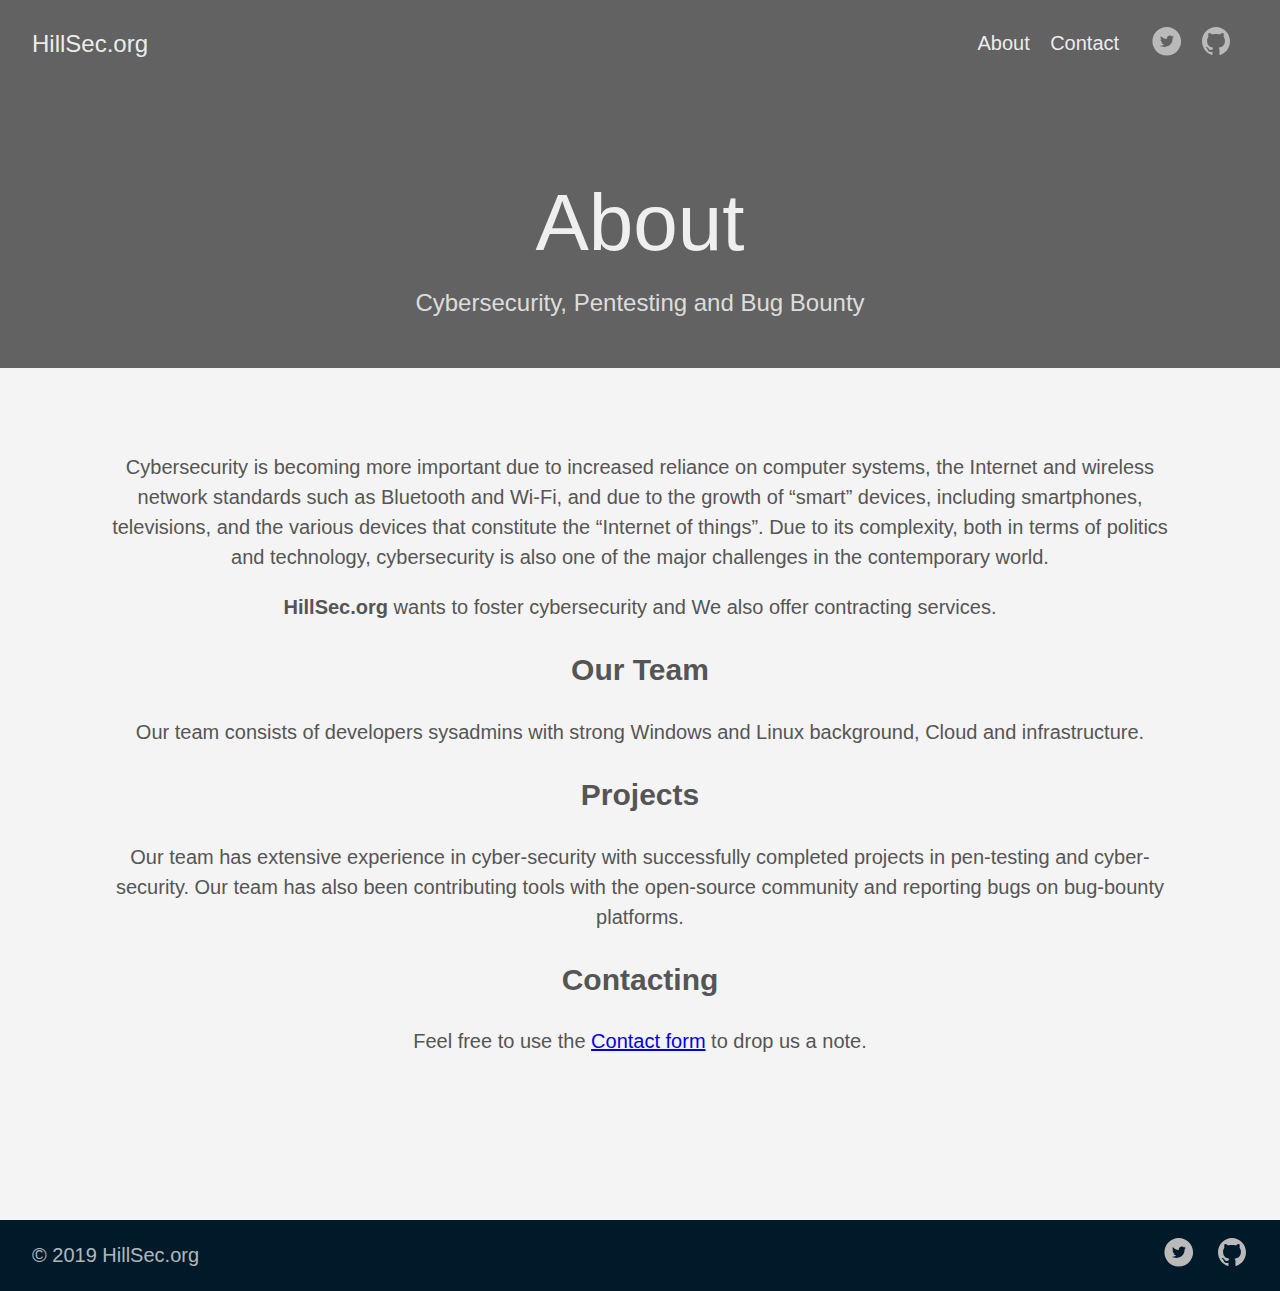
==== about/index.html @ 382a722b "More updates" ====
<!DOCTYPE html>
<html lang="en-us">
  <head>
    <meta charset="utf-8">
    <meta http-equiv="X-UA-Compatible" content="IE=edge,chrome=1">
    
    <title>HillSec.org  | About</title>
    <meta name="HandheldFriendly" content="True">
    <meta name="MobileOptimized" content="320">

    <meta name="viewport" content="width=device-width,minimum-scale=1">
    <meta name="generator" content="Hugo 0.55.6" />
    
    
      <META NAME="ROBOTS" CONTENT="NOINDEX, NOFOLLOW">
    

    
    
      <link href="/dist/css/app.d98f2eb6bcd1eaedb7edf166bd16af26.css" rel="stylesheet">
    

    
      <link rel="stylesheet" href="/css/custom.css">
    

    
      
    

    
      <link href="https://www.hillsec.com/about/index.xml" rel="alternate" type="application/rss+xml" title="HillSec.org" />
      <link href="https://www.hillsec.com/about/index.xml" rel="feed" type="application/rss+xml" title="HillSec.org" />
    

    <meta property="og:title" content="About" />
<meta property="og:description" content="Cybersecurity, Pentesting and Bug Bounty" />
<meta property="og:type" content="website" />
<meta property="og:url" content="https://www.hillsec.com/about/" />

<meta property="og:updated_time" content="2019-07-02T13:25:48-06:00"/>

<meta itemprop="name" content="About">
<meta itemprop="description" content="Cybersecurity, Pentesting and Bug Bounty">

<meta name="twitter:card" content="summary"/>
<meta name="twitter:title" content="About"/>
<meta name="twitter:description" content="Cybersecurity, Pentesting and Bug Bounty"/>

  </head>

  <body class="ma0 helvetica bg-near-white">

    

  
  
  <header class="cover bg-top" style="background-image: url('https://www.hillsec.com/images/hillsec-head.jpg');">
    <div class="bg-black-60">
      <nav class="pv3 ph3 ph4-ns" role="navigation">
  <div class="flex-l justify-between items-center center">
    <a href="https://www.hillsec.com" class="f3 fw2 hover-white no-underline white-90 dib">
      HillSec.org
    </a>
    <div class="flex-l items-center">
      

      
        <ul class="pl0 mr3">
          
          <li class="list f5 f4-ns fw4 dib pr3">
            <a class="hover-white no-underline white-90" href="/about/" title="About page">
              About
            </a>
          </li>
          
          <li class="list f5 f4-ns fw4 dib pr3">
            <a class="hover-white no-underline white-90" href="/contact/" title="Contact page">
              Contact
            </a>
          </li>
          
        </ul>
      
      



<a href="https://twitter.com/hillsec" target="_blank" class="link-transition twitter link dib z-999 pt3 pt0-l mr1" title="Twitter link" rel="noopener" aria-label="follow on Twitter——Opens in a new window">
  <svg height="32px"  style="enable-background:new 0 0 67 67;" version="1.1" viewBox="0 0 67 67" width="32px" xml:space="preserve" xmlns="http://www.w3.org/2000/svg" xmlns:xlink="http://www.w3.org/1999/xlink"><path d="M37.167,22.283c-2.619,0.953-4.274,3.411-4.086,6.101  l0.063,1.038l-1.048-0.127c-3.813-0.487-7.145-2.139-9.974-4.915l-1.383-1.377l-0.356,1.017c-0.754,2.267-0.272,4.661,1.299,6.271  c0.838,0.89,0.649,1.017-0.796,0.487c-0.503-0.169-0.943-0.296-0.985-0.233c-0.146,0.149,0.356,2.076,0.754,2.839  c0.545,1.06,1.655,2.097,2.871,2.712l1.027,0.487l-1.215,0.021c-1.173,0-1.215,0.021-1.089,0.467  c0.419,1.377,2.074,2.839,3.918,3.475l1.299,0.444l-1.131,0.678c-1.676,0.976-3.646,1.526-5.616,1.568  C19.775,43.256,19,43.341,19,43.405c0,0.211,2.557,1.397,4.044,1.864c4.463,1.377,9.765,0.783,13.746-1.568  c2.829-1.673,5.657-5,6.978-8.221c0.713-1.716,1.425-4.851,1.425-6.354c0-0.975,0.063-1.102,1.236-2.267  c0.692-0.678,1.341-1.419,1.467-1.631c0.21-0.403,0.188-0.403-0.88-0.043c-1.781,0.636-2.033,0.551-1.152-0.402  c0.649-0.678,1.425-1.907,1.425-2.267c0-0.063-0.314,0.042-0.671,0.233c-0.377,0.212-1.215,0.53-1.844,0.72l-1.131,0.361l-1.027-0.7  c-0.566-0.381-1.361-0.805-1.781-0.932C39.766,21.902,38.131,21.944,37.167,22.283z M33,64C16.432,64,3,50.569,3,34S16.432,4,33,4  s30,13.431,30,30S49.568,64,33,64z" style="fill-rule:evenodd;clip-rule:evenodd;fill:;"/></svg>

<span class="new-window"><svg  height="8px"  style="enable-background:new 0 0 1000 1000;" version="1.1" viewBox="0 0 1000 1000" width="8px" xml:space="preserve" xmlns="http://www.w3.org/2000/svg" xmlns:xlink="http://www.w3.org/1999/xlink" >
<path d="M598 128h298v298h-86v-152l-418 418-60-60 418-418h-152v-86zM810 810v-298h86v298c0 46-40 86-86 86h-596c-48 0-86-40-86-86v-596c0-46 38-86 86-86h298v86h-298v596h596z" style="fill-rule:evenodd;clip-rule:evenodd;fill:;"/>
</svg>
</span></a>





<a href="https://www.github.com/hillsec" target="_blank" class="link-transition github link dib z-999 pt3 pt0-l mr1" title="Github link" rel="noopener" aria-label="follow on Github——Opens in a new window">
  <svg  height="32px"  style="enable-background:new 0 0 512 512;" version="1.1" viewBox="0 0 512 512" width="32px" xml:space="preserve" xmlns="http://www.w3.org/2000/svg" xmlns:xlink="http://www.w3.org/1999/xlink" >
  <path d="M256,32C132.3,32,32,134.8,32,261.7c0,101.5,64.2,187.5,153.2,217.9c11.2,2.1,15.3-5,15.3-11.1   c0-5.5-0.2-19.9-0.3-39.1c-62.3,13.9-75.5-30.8-75.5-30.8c-10.2-26.5-24.9-33.6-24.9-33.6c-20.3-14.3,1.5-14,1.5-14   c22.5,1.6,34.3,23.7,34.3,23.7c20,35.1,52.4,25,65.2,19.1c2-14.8,7.8-25,14.2-30.7c-49.7-5.8-102-25.5-102-113.5   c0-25.1,8.7-45.6,23-61.6c-2.3-5.8-10-29.2,2.2-60.8c0,0,18.8-6.2,61.6,23.5c17.9-5.1,37-7.6,56.1-7.7c19,0.1,38.2,2.6,56.1,7.7   c42.8-29.7,61.5-23.5,61.5-23.5c12.2,31.6,4.5,55,2.2,60.8c14.3,16.1,23,36.6,23,61.6c0,88.2-52.4,107.6-102.3,113.3   c8,7.1,15.2,21.1,15.2,42.5c0,30.7-0.3,55.5-0.3,63c0,6.1,4,13.3,15.4,11C415.9,449.1,480,363.1,480,261.7   C480,134.8,379.7,32,256,32z"/>
</svg>

<span class="new-window"><svg  height="8px"  style="enable-background:new 0 0 1000 1000;" version="1.1" viewBox="0 0 1000 1000" width="8px" xml:space="preserve" xmlns="http://www.w3.org/2000/svg" xmlns:xlink="http://www.w3.org/1999/xlink" >
<path d="M598 128h298v298h-86v-152l-418 418-60-60 418-418h-152v-86zM810 810v-298h86v298c0 46-40 86-86 86h-596c-48 0-86-40-86-86v-596c0-46 38-86 86-86h298v86h-298v596h596z" style="fill-rule:evenodd;clip-rule:evenodd;fill:;"/>
</svg>
</span></a>





    </div>
  </div>
</nav>

      <div class="tc-l pv4 ph3 ph4-ns">
        <h1 class="f2 f-subheadline-l fw2 white-90 mb0 lh-title">
          About
        </h1>
        
          <h2 class="fw1 f5 f3-l white-80 measure-wide-l center mt3">
            Cybersecurity, Pentesting and Bug Bounty
          </h2>
        
      </div>
    </div>
  </header>


    <main class="pb3" role="main">
      
  <article class="pa3 pa4-ns nested-copy-line-height nested-img">
    <section class="cf ph3 ph5-l pv3 pv4-l f4 tc-l center measure-wide lh-copy mid-gray">

<p>Cybersecurity is becoming more important due to increased reliance on computer systems, the Internet and wireless network standards such as Bluetooth and Wi-Fi, and due to the growth of &ldquo;smart&rdquo; devices, including smartphones, televisions, and the various devices that constitute the &ldquo;Internet of things&rdquo;. Due to its complexity, both in terms of politics and technology, cybersecurity is also one of the major challenges in the contemporary world.</p>

<p><strong>HillSec.org</strong> wants to foster cybersecurity and We also offer contracting services.</p>

<h2 id="our-team">Our Team</h2>

<p>Our team consists of developers sysadmins with strong Windows and Linux background, Cloud and infrastructure.</p>

<h2 id="projects">Projects</h2>

<p>Our team has extensive experience in cyber-security with successfully completed projects in pen-testing and cyber-security. Our team has also been contributing tools with the open-source community and reporting bugs on bug-bounty platforms.</p>

<h2 id="contacting">Contacting</h2>

<p>Feel free to use the <a href="contact">Contact form</a> to drop us a note.</p>
</section>
    <section class="flex-ns flex-wrap justify-around mt5">
      
    </section>
</article>

    </main>
    <footer class="bg-dark-navy bottom-0 w-100 pa3" role="contentinfo">
  <div class="flex justify-between">
  <a class="f4 fw4 hover-white no-underline white-70 dn dib-ns pv2 ph3" href="https://www.hillsec.com" >
    &copy; 2019 HillSec.org
  </a>
    <div>



<a href="https://twitter.com/hillsec" target="_blank" class="link-transition twitter link dib z-999 pt3 pt0-l mr1" title="Twitter link" rel="noopener" aria-label="follow on Twitter——Opens in a new window">
  <svg height="32px"  style="enable-background:new 0 0 67 67;" version="1.1" viewBox="0 0 67 67" width="32px" xml:space="preserve" xmlns="http://www.w3.org/2000/svg" xmlns:xlink="http://www.w3.org/1999/xlink"><path d="M37.167,22.283c-2.619,0.953-4.274,3.411-4.086,6.101  l0.063,1.038l-1.048-0.127c-3.813-0.487-7.145-2.139-9.974-4.915l-1.383-1.377l-0.356,1.017c-0.754,2.267-0.272,4.661,1.299,6.271  c0.838,0.89,0.649,1.017-0.796,0.487c-0.503-0.169-0.943-0.296-0.985-0.233c-0.146,0.149,0.356,2.076,0.754,2.839  c0.545,1.06,1.655,2.097,2.871,2.712l1.027,0.487l-1.215,0.021c-1.173,0-1.215,0.021-1.089,0.467  c0.419,1.377,2.074,2.839,3.918,3.475l1.299,0.444l-1.131,0.678c-1.676,0.976-3.646,1.526-5.616,1.568  C19.775,43.256,19,43.341,19,43.405c0,0.211,2.557,1.397,4.044,1.864c4.463,1.377,9.765,0.783,13.746-1.568  c2.829-1.673,5.657-5,6.978-8.221c0.713-1.716,1.425-4.851,1.425-6.354c0-0.975,0.063-1.102,1.236-2.267  c0.692-0.678,1.341-1.419,1.467-1.631c0.21-0.403,0.188-0.403-0.88-0.043c-1.781,0.636-2.033,0.551-1.152-0.402  c0.649-0.678,1.425-1.907,1.425-2.267c0-0.063-0.314,0.042-0.671,0.233c-0.377,0.212-1.215,0.53-1.844,0.72l-1.131,0.361l-1.027-0.7  c-0.566-0.381-1.361-0.805-1.781-0.932C39.766,21.902,38.131,21.944,37.167,22.283z M33,64C16.432,64,3,50.569,3,34S16.432,4,33,4  s30,13.431,30,30S49.568,64,33,64z" style="fill-rule:evenodd;clip-rule:evenodd;fill:;"/></svg>

<span class="new-window"><svg  height="8px"  style="enable-background:new 0 0 1000 1000;" version="1.1" viewBox="0 0 1000 1000" width="8px" xml:space="preserve" xmlns="http://www.w3.org/2000/svg" xmlns:xlink="http://www.w3.org/1999/xlink" >
<path d="M598 128h298v298h-86v-152l-418 418-60-60 418-418h-152v-86zM810 810v-298h86v298c0 46-40 86-86 86h-596c-48 0-86-40-86-86v-596c0-46 38-86 86-86h298v86h-298v596h596z" style="fill-rule:evenodd;clip-rule:evenodd;fill:;"/>
</svg>
</span></a>





<a href="https://www.github.com/hillsec" target="_blank" class="link-transition github link dib z-999 pt3 pt0-l mr1" title="Github link" rel="noopener" aria-label="follow on Github——Opens in a new window">
  <svg  height="32px"  style="enable-background:new 0 0 512 512;" version="1.1" viewBox="0 0 512 512" width="32px" xml:space="preserve" xmlns="http://www.w3.org/2000/svg" xmlns:xlink="http://www.w3.org/1999/xlink" >
  <path d="M256,32C132.3,32,32,134.8,32,261.7c0,101.5,64.2,187.5,153.2,217.9c11.2,2.1,15.3-5,15.3-11.1   c0-5.5-0.2-19.9-0.3-39.1c-62.3,13.9-75.5-30.8-75.5-30.8c-10.2-26.5-24.9-33.6-24.9-33.6c-20.3-14.3,1.5-14,1.5-14   c22.5,1.6,34.3,23.7,34.3,23.7c20,35.1,52.4,25,65.2,19.1c2-14.8,7.8-25,14.2-30.7c-49.7-5.8-102-25.5-102-113.5   c0-25.1,8.7-45.6,23-61.6c-2.3-5.8-10-29.2,2.2-60.8c0,0,18.8-6.2,61.6,23.5c17.9-5.1,37-7.6,56.1-7.7c19,0.1,38.2,2.6,56.1,7.7   c42.8-29.7,61.5-23.5,61.5-23.5c12.2,31.6,4.5,55,2.2,60.8c14.3,16.1,23,36.6,23,61.6c0,88.2-52.4,107.6-102.3,113.3   c8,7.1,15.2,21.1,15.2,42.5c0,30.7-0.3,55.5-0.3,63c0,6.1,4,13.3,15.4,11C415.9,449.1,480,363.1,480,261.7   C480,134.8,379.7,32,256,32z"/>
</svg>

<span class="new-window"><svg  height="8px"  style="enable-background:new 0 0 1000 1000;" version="1.1" viewBox="0 0 1000 1000" width="8px" xml:space="preserve" xmlns="http://www.w3.org/2000/svg" xmlns:xlink="http://www.w3.org/1999/xlink" >
<path d="M598 128h298v298h-86v-152l-418 418-60-60 418-418h-152v-86zM810 810v-298h86v298c0 46-40 86-86 86h-596c-48 0-86-40-86-86v-596c0-46 38-86 86-86h298v86h-298v596h596z" style="fill-rule:evenodd;clip-rule:evenodd;fill:;"/>
</svg>
</span></a>




</div>
  </div>
</footer>

    

  <script src="/dist/js/app.3fc0f988d21662902933.js"></script>


  </body>
</html>
---- css/custom.css ----
.measure-wide {
	max-width: 64em;
}

.bg-dark-navy {
	background-color:#001A29
}

.alignright {
    float: right;
    margin: 5px 0 20px 20px;
}
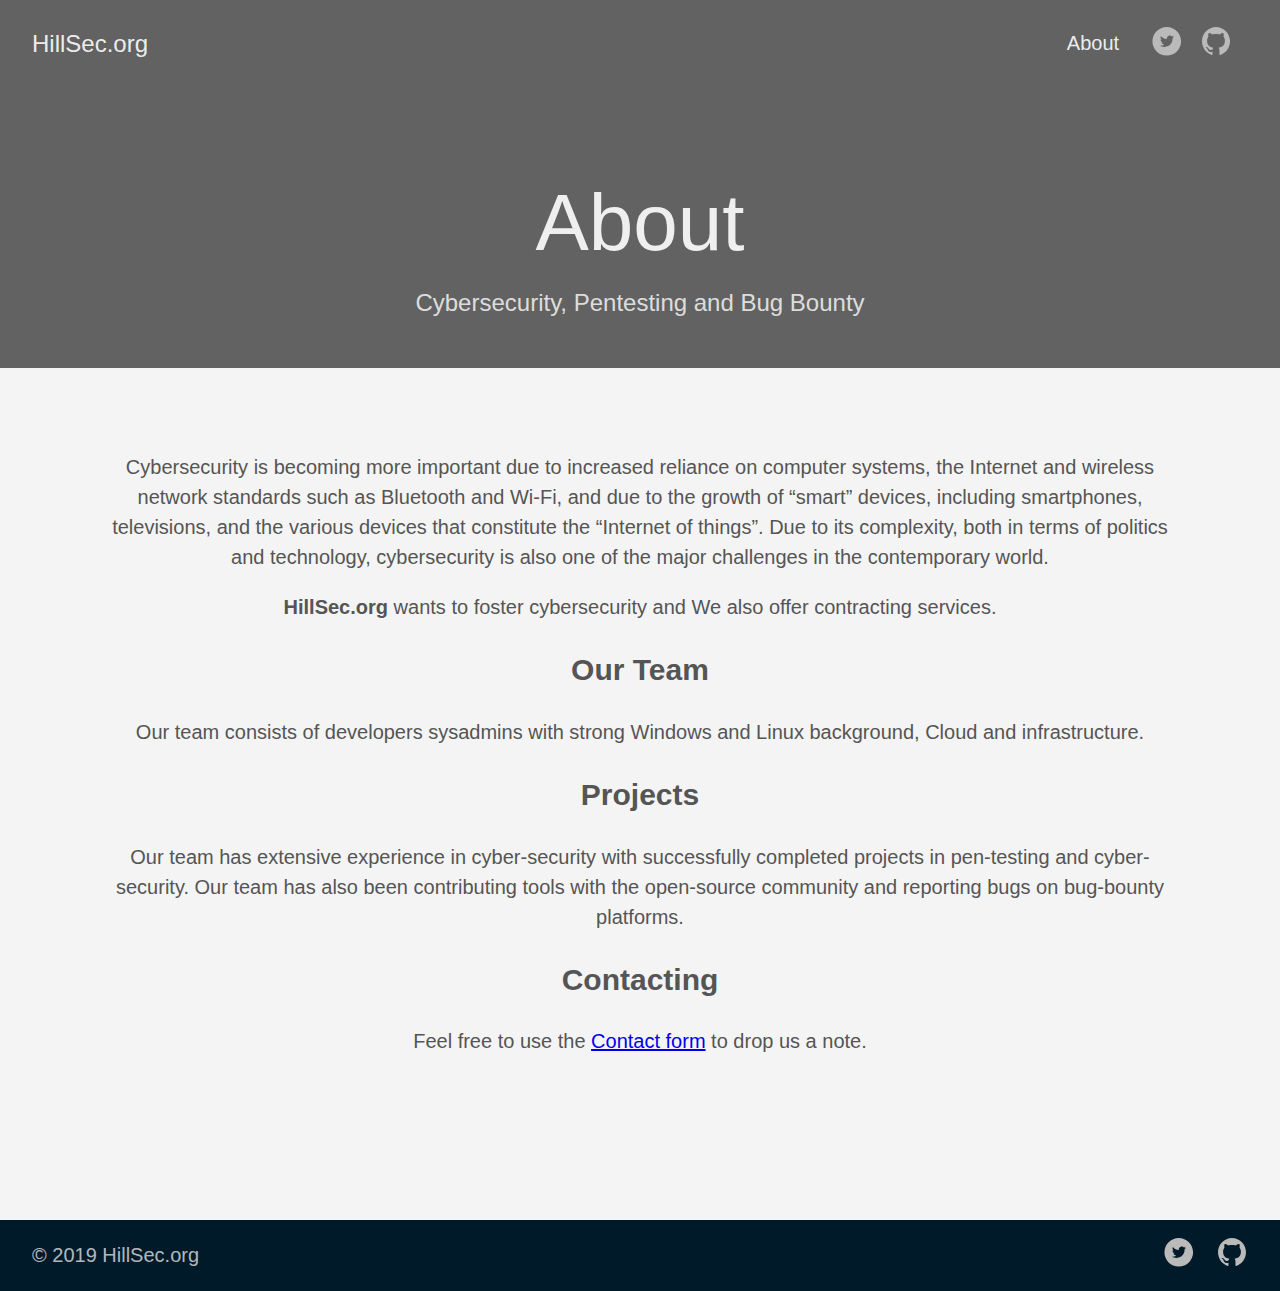
==== commit 2a3f0bbb: "More updates" ====
--- a/about/index.html
+++ b/about/index.html
@@ -29,14 +29,14 @@
     
 
     
-      <link href="https://www.hillsec.com/about/index.xml" rel="alternate" type="application/rss+xml" title="HillSec.org" />
-      <link href="https://www.hillsec.com/about/index.xml" rel="feed" type="application/rss+xml" title="HillSec.org" />
+      <link href="https://www.hillsec.org/about/index.xml" rel="alternate" type="application/rss+xml" title="HillSec.org" />
+      <link href="https://www.hillsec.org/about/index.xml" rel="feed" type="application/rss+xml" title="HillSec.org" />
     
 
     <meta property="og:title" content="About" />
 <meta property="og:description" content="Cybersecurity, Pentesting and Bug Bounty" />
 <meta property="og:type" content="website" />
-<meta property="og:url" content="https://www.hillsec.com/about/" />
+<meta property="og:url" content="https://www.hillsec.org/about/" />
 
 <meta property="og:updated_time" content="2019-07-02T13:25:48-06:00"/>
 
@@ -55,11 +55,11 @@
 
   
   
-  <header class="cover bg-top" style="background-image: url('https://www.hillsec.com/images/hillsec-head.jpg');">
+  <header class="cover bg-top" style="background-image: url('https://www.hillsec.org/images/hillsec-head.jpg');">
     <div class="bg-black-60">
       <nav class="pv3 ph3 ph4-ns" role="navigation">
   <div class="flex-l justify-between items-center center">
-    <a href="https://www.hillsec.com" class="f3 fw2 hover-white no-underline white-90 dib">
+    <a href="https://www.hillsec.org" class="f3 fw2 hover-white no-underline white-90 dib">
       HillSec.org
     </a>
     <div class="flex-l items-center">
@@ -71,12 +71,6 @@
           <li class="list f5 f4-ns fw4 dib pr3">
             <a class="hover-white no-underline white-90" href="/about/" title="About page">
               About
-            </a>
-          </li>
-          
-          <li class="list f5 f4-ns fw4 dib pr3">
-            <a class="hover-white no-underline white-90" href="/contact/" title="Contact page">
-              Contact
             </a>
           </li>
           
@@ -159,7 +153,7 @@
     </main>
     <footer class="bg-dark-navy bottom-0 w-100 pa3" role="contentinfo">
   <div class="flex justify-between">
-  <a class="f4 fw4 hover-white no-underline white-70 dn dib-ns pv2 ph3" href="https://www.hillsec.com" >
+  <a class="f4 fw4 hover-white no-underline white-70 dn dib-ns pv2 ph3" href="https://www.hillsec.org" >
     &copy; 2019 HillSec.org
   </a>
     <div>
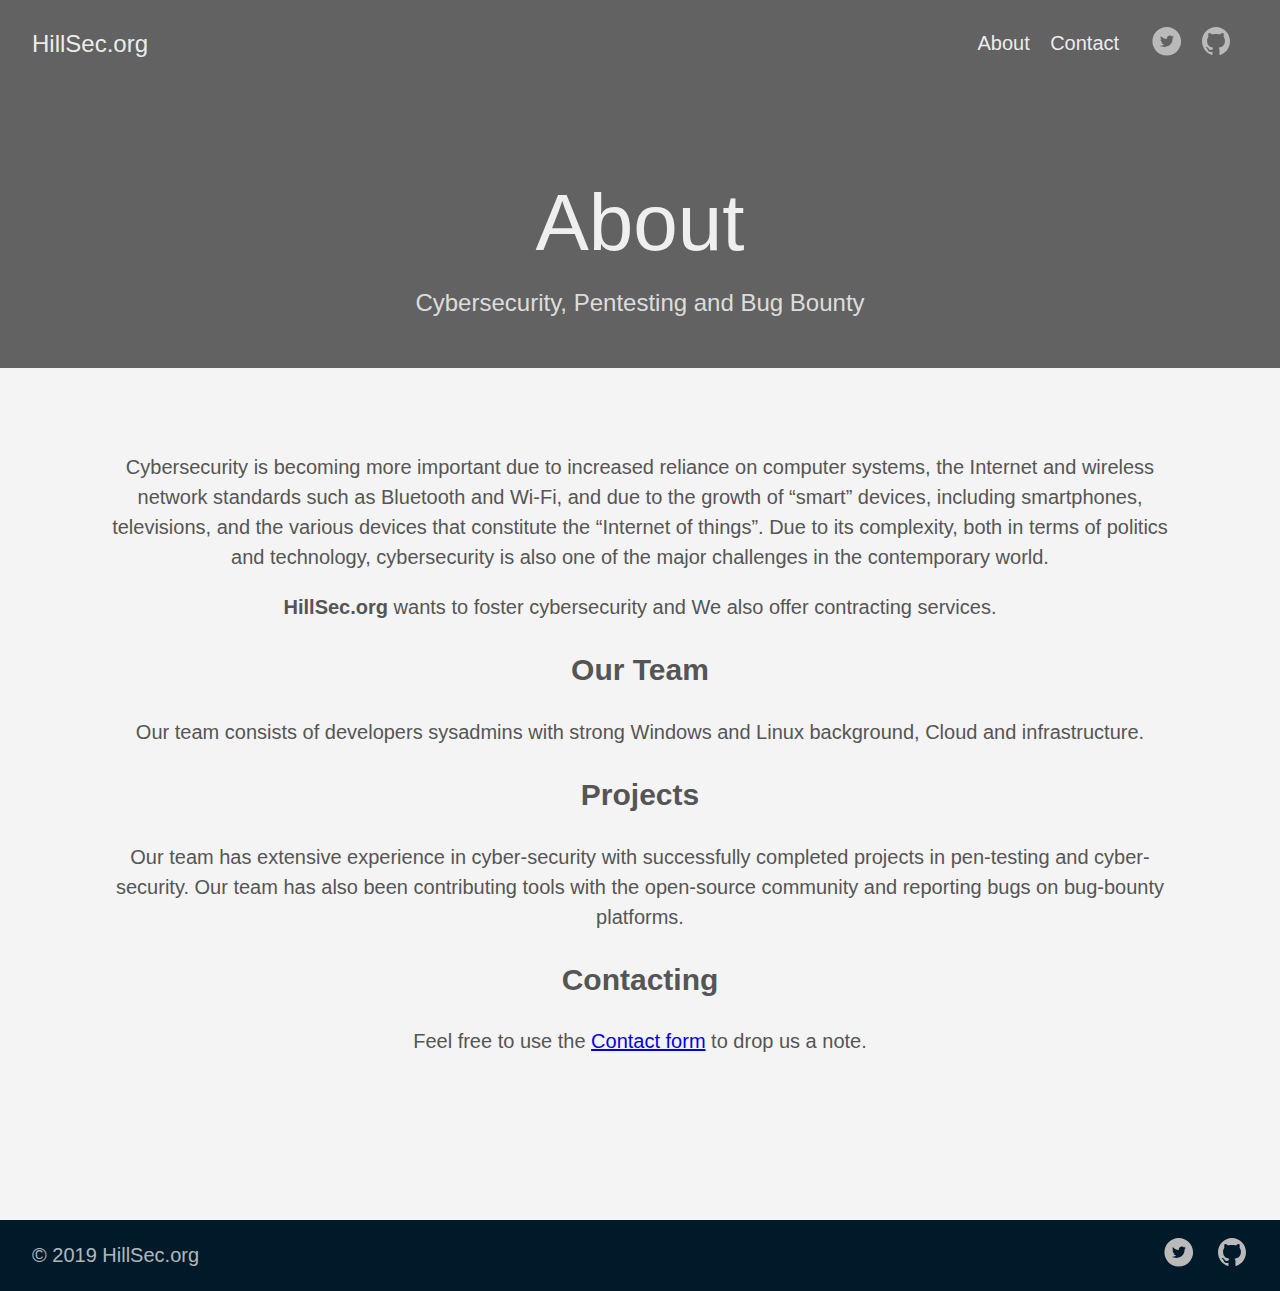
==== commit 62c16542: "More updates" ====
--- a/about/index.html
+++ b/about/index.html
@@ -71,6 +71,12 @@
           <li class="list f5 f4-ns fw4 dib pr3">
             <a class="hover-white no-underline white-90" href="/about/" title="About page">
               About
+            </a>
+          </li>
+          
+          <li class="list f5 f4-ns fw4 dib pr3">
+            <a class="hover-white no-underline white-90" href="/contact/" title="Contact page">
+              Contact
             </a>
           </li>
           
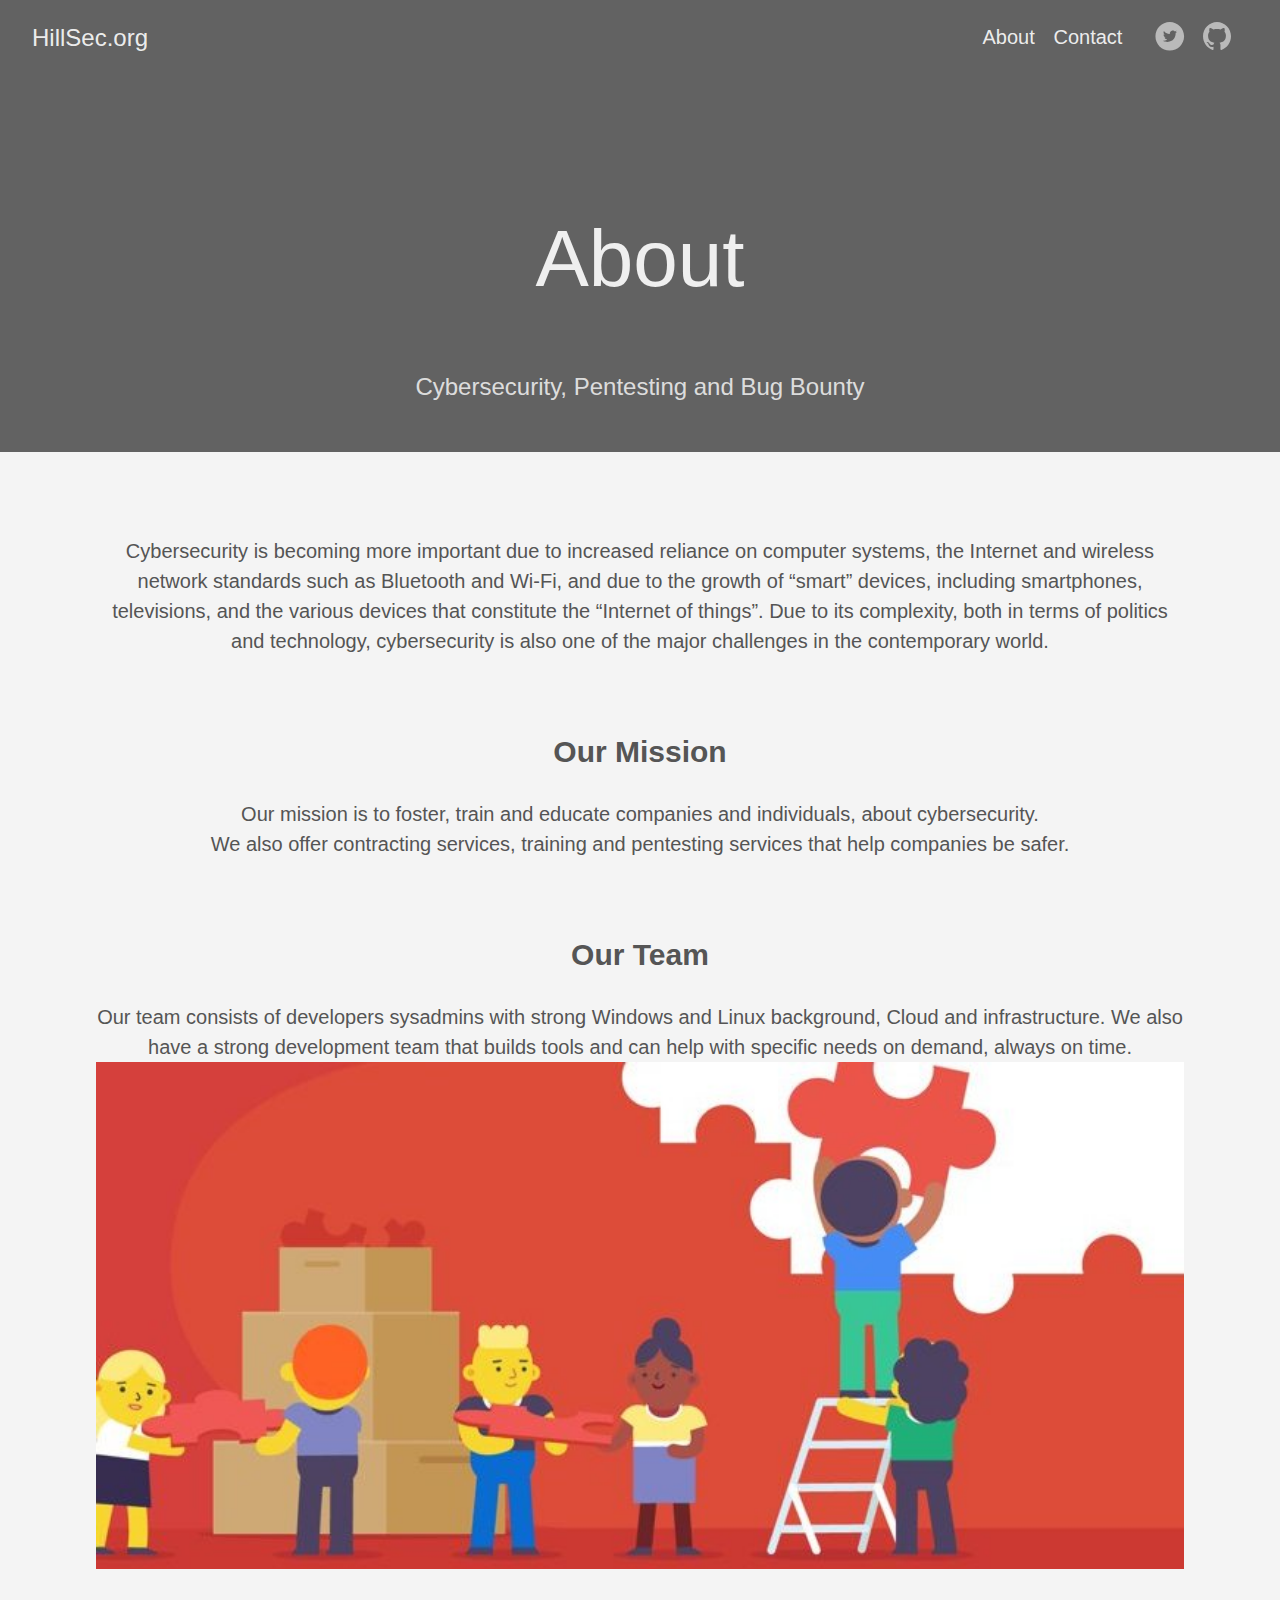
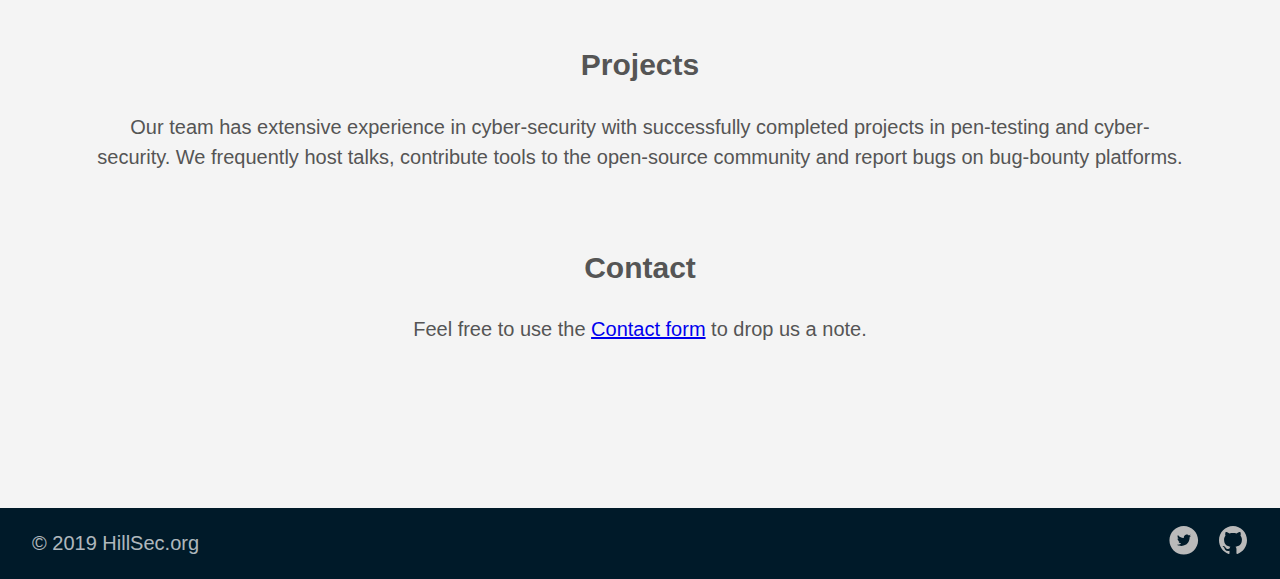
==== commit 361457aa: "More updates" ====
--- a/about/index.html
+++ b/about/index.html
@@ -137,17 +137,20 @@
 
 <p>Cybersecurity is becoming more important due to increased reliance on computer systems, the Internet and wireless network standards such as Bluetooth and Wi-Fi, and due to the growth of &ldquo;smart&rdquo; devices, including smartphones, televisions, and the various devices that constitute the &ldquo;Internet of things&rdquo;. Due to its complexity, both in terms of politics and technology, cybersecurity is also one of the major challenges in the contemporary world.</p>
 
-<p><strong>HillSec.org</strong> wants to foster cybersecurity and We also offer contracting services.</p>
+<h2 id="our-mission">Our Mission</h2>
+
+<p>Our mission is to foster, train and educate companies and individuals, about cybersecurity.<br> We also offer contracting services, training and pentesting services that help companies be safer.</p>
 
 <h2 id="our-team">Our Team</h2>
 
-<p>Our team consists of developers sysadmins with strong Windows and Linux background, Cloud and infrastructure.</p>
+<p>Our team consists of developers sysadmins with strong Windows and Linux background, Cloud and infrastructure. We also have a strong development team that builds tools and can help with specific needs on demand, always on time.
+<img src="../images/team.jpg" alt="Team Working" /></p>
 
 <h2 id="projects">Projects</h2>
 
-<p>Our team has extensive experience in cyber-security with successfully completed projects in pen-testing and cyber-security. Our team has also been contributing tools with the open-source community and reporting bugs on bug-bounty platforms.</p>
-
-<h2 id="contacting">Contacting</h2>
+<p>Our team has extensive experience in cyber-security with successfully completed projects in pen-testing and cyber-security. We frequently host talks, contribute tools to the open-source community and report bugs on bug-bounty platforms.</p>
+
+<h2 id="contact">Contact</h2>
 
 <p>Feel free to use the <a href="contact">Contact form</a> to drop us a note.</p>
 </section>
--- a/css/custom.css
+++ b/css/custom.css
@@ -11,3 +11,11 @@
     margin: 5px 0 20px 20px;
 }
 
+h1,h2,h3 {
+	padding-top: 3rem;
+}
+
+body {
+    font-family: "wf_segoe-ui_normal", Verdana, Geneva, Tahoma, sans-serif !important;
+    font-size: 10px;
+}
